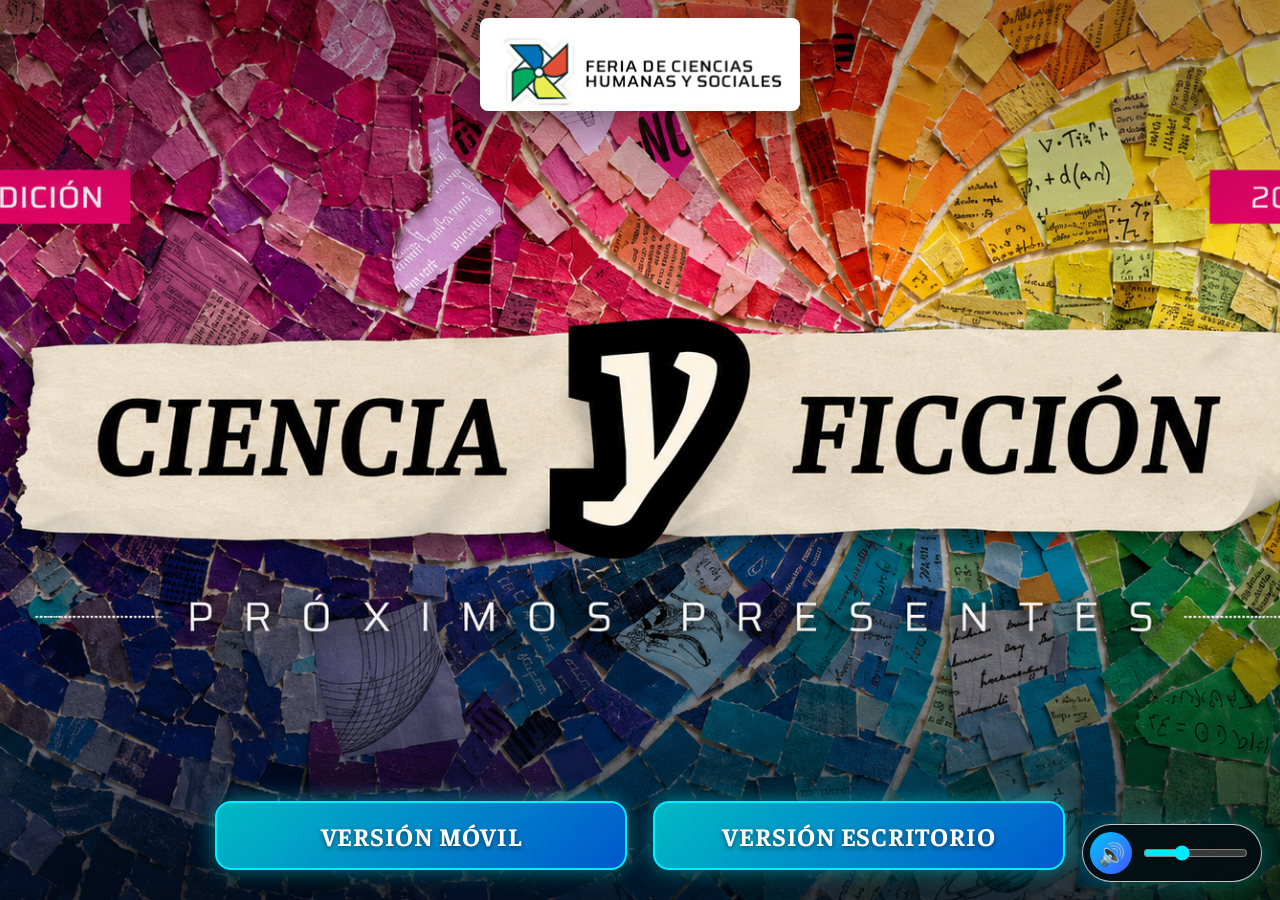
==== index.html @ 8a9bda1a "Publica sitio en la raíz de GitHub Pages" ====
<!DOCTYPE html>
<html lang="es">
<head>
  <meta charset="UTF-8">
  <meta name="viewport" content="width=device-width, initial-scale=1, viewport-fit=cover">
  <meta name="theme-color" content="#07131d">
  <title>El camino de la investigación - FERIA CSH UNSAM</title>
  <link rel="icon" href="data:image/svg+xml,%3Csvg xmlns='http://www.w3.org/2000/svg' viewBox='0 0 100 100'%3E%3Ctext y='.9em' font-size='90'%3E%F0%9F%94%AC%3C/text%3E%3C/svg%3E">

  <meta property="og:title" content="El camino de la investigación - FERIA CSH UNSAM">
  <meta property="og:description" content="Recorré el camino de la investigación en la Feria de Ciencias Sociales y Humanas de la UNSAM.">
  <meta property="og:type" content="website">
  <meta property="og:url" content="https://caminoinvestigacion-feriachs.github.io/">
  <meta property="og:image" content="https://caminoinvestigacion-feriachs.github.io/EL%20CAMINO%20DE%20LA%20INVESTIGACION-TITULO.png">

  <meta name="twitter:card" content="summary_large_image">
  <meta name="twitter:title" content="El camino de la investigación - FERIA CSH UNSAM">
  <meta name="twitter:description" content="Recorré el camino de la investigación en la Feria de Ciencias Sociales y Humanas de la UNSAM.">
  <meta name="twitter:image" content="https://caminoinvestigacion-feriachs.github.io/EL%20CAMINO%20DE%20LA%20INVESTIGACION-TITULO.png">
  <style>
    @font-face { font-family: "Faustina"; src: url("assets/fonts/faustina/Faustina-Regular.ttf") format("truetype"); font-weight: 400; }
    @font-face { font-family: "Faustina"; src: url("assets/fonts/faustina/Faustina-SemiBold.ttf") format("truetype"); font-weight: 600; }
    @font-face { font-family: "Faustina"; src: url("assets/fonts/faustina/Faustina-Bold.ttf") format("truetype"); font-weight: 700 900; }
    * { box-sizing: border-box; }
    body, button, a, input, output, select, textarea { font-family: "Faustina", serif !important; }
    html, body { margin: 0; width: 100%; min-height: 100%; }
    body {
      min-height: 100dvh;
      overflow: hidden;
      background: #07131d;
      font-family: "Faustina", serif;
    }
    .portal {
      position: relative;
      width: 100vw;
      height: 100dvh;
      overflow: hidden;
      isolation: isolate;
    }
    .portal-image {
      display: block;
      width: 100%;
      height: 100%;
      object-fit: cover;
      animation: portal-breath 12s ease-in-out infinite alternate;
      transform-origin: center;
      user-select: none;
      -webkit-user-drag: none;
    }
    .portal::after {
      content: "";
      position: absolute;
      inset: 0;
      z-index: 1;
      pointer-events: none;
      background: linear-gradient(180deg, rgba(4, 10, 18, .32), transparent 28%, transparent 68%, rgba(4, 10, 18, .7));
    }
    .portal-brand {
      position: absolute;
      z-index: 2;
      top: max(18px, env(safe-area-inset-top, 0px));
      left: 50%;
      width: clamp(220px, 25vw, 390px);
      max-height: 14vh;
      object-fit: contain;
      transform: translateX(-50%);
      border-radius: 8px;
      box-shadow: 0 8px 30px rgba(0, 0, 0, .35);
    }
    .version-actions {
      position: absolute;
      z-index: 2;
      left: 50%;
      bottom: max(30px, calc(env(safe-area-inset-bottom, 0px) + 18px));
      transform: translateX(-50%);
      display: flex;
      justify-content: center;
      gap: clamp(14px, 2vw, 28px);
      width: min(92vw, 850px);
    }
    .hotspot {
      min-height: 68px;
      flex: 1 1 0;
      display: inline-flex;
      align-items: center;
      justify-content: center;
      padding: 16px 24px;
      border: 2px solid #00efff;
      border-radius: 16px;
      background: linear-gradient(135deg, rgba(0, 192, 202, .96), rgba(0, 91, 211, .96));
      color: #fff;
      text-decoration: none;
      text-transform: uppercase;
      text-align: center;
      font-size: clamp(18px, 2vw, 26px);
      font-weight: 800;
      letter-spacing: .03em;
      text-shadow: 0 2px 5px rgba(0, 0, 0, .5);
      cursor: pointer;
      touch-action: manipulation;
      box-shadow: 0 0 22px rgba(0, 238, 255, .5), 0 10px 24px rgba(0, 0, 0, .35);
      transition: transform .16s ease, box-shadow .16s ease, filter .16s ease;
    }
    .hotspot:hover {
      transform: translateY(-3px);
      filter: brightness(1.08);
      box-shadow: 0 0 32px rgba(0, 238, 255, .8), 0 14px 28px rgba(0, 0, 0, .45);
    }
    .hotspot:focus-visible {
      outline: 4px solid #fff;
      outline-offset: 4px;
      background: rgba(255, 255, 255, .12);
    }
    .loading {
      position: fixed;
      inset: 0;
      z-index: 5;
      display: grid;
      place-items: center;
      background: #07131d;
      color: #fff;
      font-weight: 700;
      transition: opacity .25s ease;
    }
    .loading.hidden { opacity: 0; pointer-events: none; }
    .transport-choice {
      position: fixed;
      inset: 0;
      z-index: 6;
      display: grid;
      place-items: center;
      padding: 24px;
      background: rgba(4, 10, 18, .64);
      backdrop-filter: blur(14px) saturate(.72);
    }
    .transport-choice[hidden] { display: none; }
    .transport-panel {
      position: relative;
      width: min(760px, 94vw);
      border: 2px solid rgba(0, 239, 255, .72);
      border-radius: 26px;
      padding: clamp(30px, 5vw, 56px);
      background: linear-gradient(145deg, rgba(4, 24, 37, .97), rgba(6, 50, 70, .92));
      color: #fff;
      text-align: center;
      box-shadow: 0 0 44px rgba(0, 238, 255, .28), 0 28px 90px rgba(0, 0, 0, .58);
    }
    .transport-kicker {
      display: block;
      color: #7ffaff;
      font-size: 13px;
      font-weight: 800;
      letter-spacing: .2em;
    }
    .transport-panel h1 {
      margin: 12px auto 8px;
      max-width: 650px;
      font-size: clamp(28px, 5vw, 48px);
      line-height: 1.05;
    }
    .transport-device {
      margin: 0 0 28px;
      color: rgba(255, 255, 255, .78);
      font-size: 16px;
      font-weight: 700;
      letter-spacing: .08em;
      text-transform: uppercase;
    }
    .transport-actions {
      display: grid;
      grid-template-columns: 1fr 1fr;
      gap: 16px;
    }
    .transport-option {
      min-height: 112px;
      display: grid;
      place-items: center;
      border: 2px solid #00efff;
      border-radius: 20px;
      padding: 18px;
      color: #fff;
      text-decoration: none;
      font-size: clamp(24px, 4vw, 34px);
      font-weight: 900;
      letter-spacing: .08em;
      text-shadow: 0 2px 8px rgba(0, 0, 0, .58);
      box-shadow: 0 12px 28px rgba(0, 0, 0, .32);
      transition: transform .16s ease, filter .16s ease, box-shadow .16s ease;
    }
    .transport-option.terrestrial {
      background: linear-gradient(135deg, #00a66a, #006f78);
    }
    .transport-option.aerial {
      background: linear-gradient(135deg, #078bd5, #3448c5);
    }
    .transport-option:hover,
    .transport-option:focus-visible {
      transform: translateY(-3px);
      filter: brightness(1.12);
      box-shadow: 0 0 32px rgba(0, 238, 255, .64), 0 15px 34px rgba(0, 0, 0, .42);
    }
    .transport-back {
      position: absolute;
      top: 16px;
      right: 16px;
      min-height: 42px;
      border: 1px solid rgba(255, 255, 255, .72);
      border-radius: 999px;
      padding: 8px 15px;
      background: rgba(3, 17, 25, .78);
      color: #fff;
      font: inherit;
      font-size: 12px;
      font-weight: 800;
      letter-spacing: .08em;
      cursor: pointer;
    }
    @media (orientation: portrait) {
      .portal-image { object-fit: contain; }
      .portal-brand {
        top: max(16px, calc(env(safe-area-inset-top, 0px) + 8px));
        width: min(76vw, 360px);
      }
      .version-actions {
        bottom: max(24px, calc(env(safe-area-inset-bottom, 0px) + 16px));
        flex-direction: column;
        width: min(88vw, 430px);
        gap: 12px;
      }
      .hotspot {
        min-height: 58px;
        padding: 12px 18px;
        font-size: 18px;
      }
      .transport-choice { padding: 14px; }
      .transport-panel {
        width: min(92vw, 430px);
        border-radius: 22px;
        padding: 76px 18px 24px;
      }
      .transport-panel h1 { font-size: clamp(27px, 8vw, 38px); }
      .transport-device { margin-bottom: 20px; font-size: 13px; }
      .transport-actions { grid-template-columns: 1fr; gap: 12px; }
      .transport-option { min-height: 68px; font-size: 24px; }
    }
    @media (prefers-reduced-motion: reduce) {
      .hotspot, .loading { transition: none; }
    }
    .music-control {
      position: fixed;
      right: max(18px, env(safe-area-inset-right));
      bottom: max(18px, env(safe-area-inset-bottom));
      z-index: 20;
      display: flex;
      align-items: center;
      gap: 9px;
      border: 1px solid rgba(255,255,255,.76);
      border-radius: 999px;
      padding: 7px 11px 7px 7px;
      background: rgba(3,12,18,.86);
      box-shadow: 0 0 24px rgba(0,239,255,.28);
      backdrop-filter: blur(12px);
    }
    @keyframes portal-breath {
      from { transform: scale(1); }
      to { transform: scale(1.025); }
    }
    @media (prefers-reduced-motion: reduce) { .portal-image { animation: none; } }
    .music-toggle {
      width: 42px;
      height: 42px;
      border: 0;
      border-radius: 50%;
      background: linear-gradient(135deg,#00c6ff,#4455ff);
      color: #fff;
      font-size: 22px;
      cursor: pointer;
    }
    .music-volume { width: 105px; accent-color: #00eaff; cursor: pointer; }
    .music-control label { position: absolute; width: 1px; height: 1px; overflow: hidden; clip: rect(0,0,0,0); }
  </style>
</head>
<body>
  <main class="portal" aria-label="Seleccionar versión del recorrido">
    <img
      id="portal-image"
      class="portal-image"
      src="CIENCIA Y FICCION.png"
      alt="Ciencia y Ficción, XI edición 2026."
    >
    <img class="portal-brand" src="assets/feria-ciencias-humanas-sociales-logo.png" alt="Feria de Ciencias Humanas y Sociales">
    <nav class="version-actions" aria-label="Elegir versión de la experiencia">
      <a class="hotspot hotspot-mobile" href="mobile.html?device=mobile" data-device="mobile" aria-label="Ingresar al recorrido desde un dispositivo móvil">
        Versión móvil
      </a>
      <a class="hotspot hotspot-desktop" href="desktop.html?device=desktop" data-device="desktop" aria-label="Ingresar al recorrido desde una computadora">
        Versión escritorio
      </a>
    </nav>
  </main>
  <section id="transport-choice" class="transport-choice" role="dialog" aria-modal="true" aria-labelledby="transport-title" aria-hidden="true" hidden>
    <div class="transport-panel">
      <button id="transport-back" class="transport-back" type="button">← VOLVER</button>
      <span class="transport-kicker">EL CAMINO DE LA INVESTIGACIÓN</span>
      <h1 id="transport-title">¿Por qué medio querés hacer este recorrido?</h1>
      <p id="transport-device" class="transport-device"></p>
      <div class="transport-actions">
        <a id="terrestrial-option" class="transport-option terrestrial" href="mobile.html">TERRESTRE</a>
        <a id="aerial-option" class="transport-option aerial" href="aereo/">AÉREO</a>
      </div>
    </div>
  </section>
  <div class="music-control" aria-label="Control de música de fondo">
    <button id="music-toggle" class="music-toggle" type="button" aria-pressed="false" aria-label="Silenciar música">🔊</button>
    <label for="music-volume">Volumen</label>
    <input id="music-volume" class="music-volume" type="range" min="0" max="1" step="0.05" value="0.35" aria-label="Volumen de la música">
  </div>
  <audio id="portal-music" src="assets/audio/Noche_de_Tablado.mp3" preload="auto" loop></audio>
  <div class="loading" id="loading" role="status">Preparando la portada…</div>
  <script>
    (() => {
      const image = document.getElementById('portal-image');
      const loading = document.getElementById('loading');
      const transportChoice = document.getElementById('transport-choice');
      const transportDevice = document.getElementById('transport-device');
      const terrestrialOption = document.getElementById('terrestrial-option');
      const aerialOption = document.getElementById('aerial-option');
      const transportBack = document.getElementById('transport-back');
      const portalMusic = document.getElementById('portal-music');
      const musicToggle = document.getElementById('music-toggle');
      const musicVolume = document.getElementById('music-volume');
      const versionLinks = [...document.querySelectorAll('[data-device]')];
      let selectedVersionLink = null;
      let previousVolume = 0.35;

      portalMusic.volume = previousVolume;
      const updateMusicControl = () => {
        const muted = portalMusic.muted || portalMusic.volume === 0;
        musicToggle.textContent = muted ? '🔇' : '🔊';
        musicToggle.setAttribute('aria-pressed', String(muted));
        musicToggle.setAttribute('aria-label', muted ? 'Activar música' : 'Silenciar música');
      };
      const tryPlayMusic = () => portalMusic.play().catch(() => {});
      const unlockMusic = () => {
        tryPlayMusic();
        document.removeEventListener('pointerdown', unlockMusic);
        document.removeEventListener('keydown', unlockMusic);
      };
      document.addEventListener('pointerdown', unlockMusic);
      document.addEventListener('keydown', unlockMusic);
      tryPlayMusic();

      musicToggle.addEventListener('click', () => {
        if (portalMusic.paused) {
          portalMusic.muted = false;
          portalMusic.volume = previousVolume || 0.35;
          musicVolume.value = String(portalMusic.volume);
          tryPlayMusic();
        } else if (portalMusic.muted || portalMusic.volume === 0) {
          portalMusic.muted = false;
          portalMusic.volume = previousVolume || 0.35;
          musicVolume.value = String(portalMusic.volume);
          tryPlayMusic();
        } else {
          previousVolume = portalMusic.volume;
          portalMusic.muted = true;
        }
        updateMusicControl();
      });

      musicVolume.addEventListener('input', () => {
        const volume = Number(musicVolume.value);
        portalMusic.volume = volume;
        portalMusic.muted = volume === 0;
        if (volume > 0) previousVolume = volume;
        tryPlayMusic();
        updateMusicControl();
      });

      [terrestrialOption, aerialOption].forEach(option => option.addEventListener('click', () => portalMusic.pause()));

      const showTransportChoice = (device, sourceLink) => {
        selectedVersionLink = sourceLink;
        const isMobile = device === 'mobile';
        transportDevice.textContent = isMobile ? 'VERSIÓN MÓVIL' : 'VERSIÓN ESCRITORIO';

        const terrestrialUrl = new URL(isMobile ? 'mobile.html' : 'desktop.html', window.location.href);
        terrestrialUrl.searchParams.set('device', device);
        terrestrialOption.href = terrestrialUrl.href;

        const aerialUrl = new URL('aereo/', window.location.href);
        aerialUrl.searchParams.set('device', device);
        aerialUrl.searchParams.set('source', 'comocreamos');
        aerialOption.href = aerialUrl.href;

        transportChoice.hidden = false;
        transportChoice.setAttribute('aria-hidden', 'false');
        terrestrialOption.focus();
      };

      versionLinks.forEach(link => link.addEventListener('click', event => {
        event.preventDefault();
        showTransportChoice(link.dataset.device, link);
      }));

      transportBack.addEventListener('click', () => {
        transportChoice.hidden = true;
        transportChoice.setAttribute('aria-hidden', 'true');
        selectedVersionLink?.focus();
      });

      document.addEventListener('keydown', event => {
        if (event.key === 'Escape' && !transportChoice.hidden) transportBack.click();
      });

      const entryParams = new URLSearchParams(window.location.search);
      const requestedDevice = entryParams.get('device');
      if (entryParams.get('choose') === 'transport' && ['mobile', 'desktop'].includes(requestedDevice)) {
        const requestedLink = versionLinks.find(link => link.dataset.device === requestedDevice);
        showTransportChoice(requestedDevice, requestedLink || null);
      }

      const finish = () => loading.classList.add('hidden');
      if (image.complete) finish();
      else {
        image.addEventListener('load', finish, { once: true });
        image.addEventListener('error', finish, { once: true });
      }
    })();
  </script>
</body>
</html>
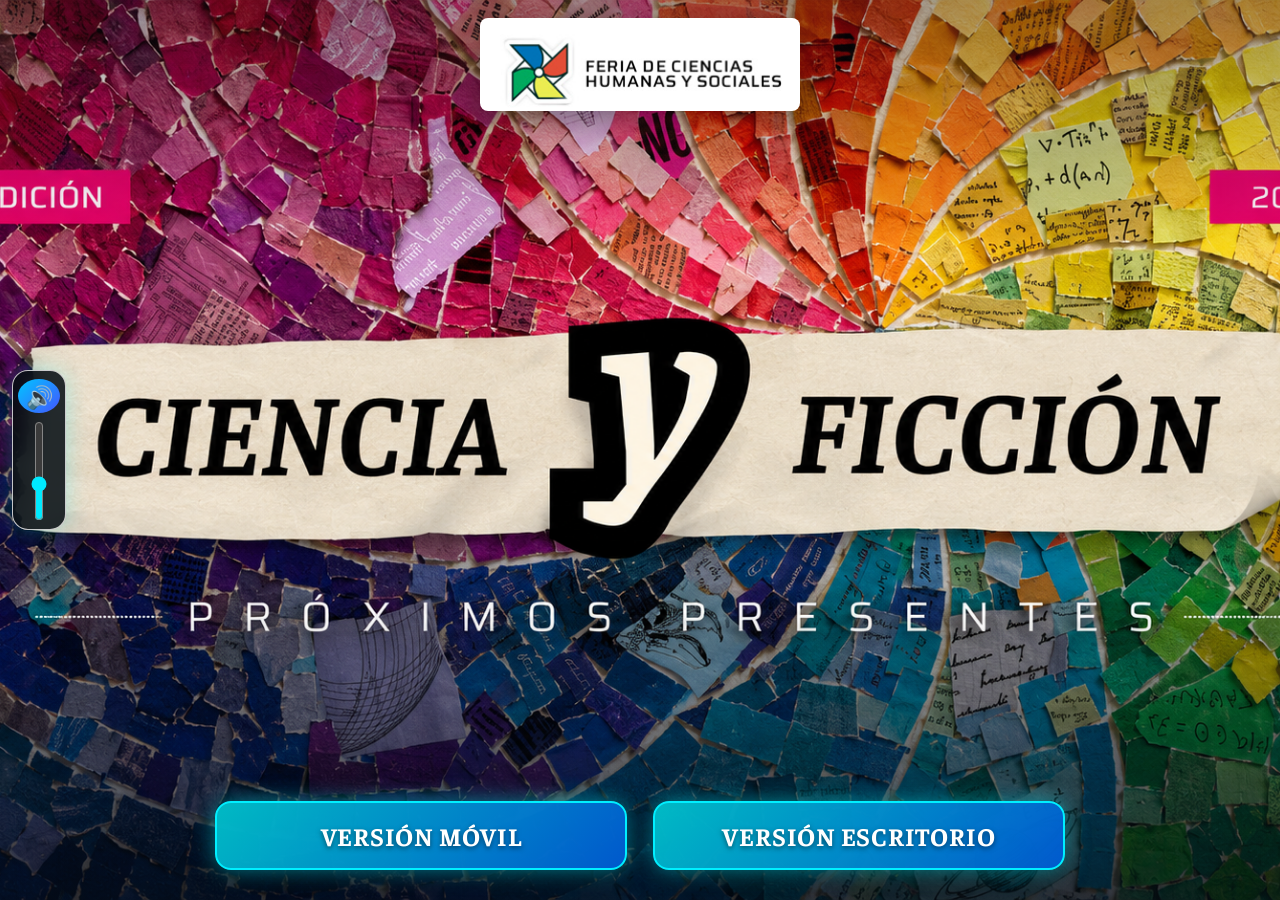
==== commit 1feb493e: "Ajusta volumen vertical y diseño móvil" ====
--- a/index.html
+++ b/index.html
@@ -4,17 +4,17 @@
   <meta charset="UTF-8">
   <meta name="viewport" content="width=device-width, initial-scale=1, viewport-fit=cover">
   <meta name="theme-color" content="#07131d">
-  <title>El camino de la investigación - FERIA CSH UNSAM</title>
+  <title>El camino de la investigación - FERIA CHS UNSAM</title>
   <link rel="icon" href="data:image/svg+xml,%3Csvg xmlns='http://www.w3.org/2000/svg' viewBox='0 0 100 100'%3E%3Ctext y='.9em' font-size='90'%3E%F0%9F%94%AC%3C/text%3E%3C/svg%3E">
 
-  <meta property="og:title" content="El camino de la investigación - FERIA CSH UNSAM">
+  <meta property="og:title" content="El camino de la investigación - FERIA CHS UNSAM">
   <meta property="og:description" content="Recorré el camino de la investigación en la Feria de Ciencias Sociales y Humanas de la UNSAM.">
   <meta property="og:type" content="website">
   <meta property="og:url" content="https://caminoinvestigacion-feriachs.github.io/">
   <meta property="og:image" content="https://caminoinvestigacion-feriachs.github.io/EL%20CAMINO%20DE%20LA%20INVESTIGACION-TITULO.png">
 
   <meta name="twitter:card" content="summary_large_image">
-  <meta name="twitter:title" content="El camino de la investigación - FERIA CSH UNSAM">
+  <meta name="twitter:title" content="El camino de la investigación - FERIA CHS UNSAM">
   <meta name="twitter:description" content="Recorré el camino de la investigación en la Feria de Ciencias Sociales y Humanas de la UNSAM.">
   <meta name="twitter:image" content="https://caminoinvestigacion-feriachs.github.io/EL%20CAMINO%20DE%20LA%20INVESTIGACION-TITULO.png">
   <style>
@@ -248,15 +248,20 @@
     }
     .music-control {
       position: fixed;
-      right: max(18px, env(safe-area-inset-right));
-      bottom: max(18px, env(safe-area-inset-bottom));
+      top: 50%;
+      left: max(12px, env(safe-area-inset-left, 0px));
       z-index: 20;
       display: flex;
+      box-sizing: border-box;
+      width: 54px;
+      height: 160px;
+      flex-direction: column;
       align-items: center;
-      gap: 9px;
+      gap: 8px;
+      transform: translateY(-50%);
       border: 1px solid rgba(255,255,255,.76);
-      border-radius: 999px;
-      padding: 7px 11px 7px 7px;
+      border-radius: 16px;
+      padding: 8px;
       background: rgba(3,12,18,.86);
       box-shadow: 0 0 24px rgba(0,239,255,.28);
       backdrop-filter: blur(12px);
@@ -276,7 +281,7 @@
       font-size: 22px;
       cursor: pointer;
     }
-    .music-volume { width: 105px; accent-color: #00eaff; cursor: pointer; }
+    .music-volume { flex: 1 1 auto; width: 24px; min-width: 24px; height: 100px; margin: 0; writing-mode: vertical-lr; direction: rtl; accent-color: #00eaff; cursor: pointer; }
     .music-control label { position: absolute; width: 1px; height: 1px; overflow: hidden; clip: rect(0,0,0,0); }
   </style>
 </head>
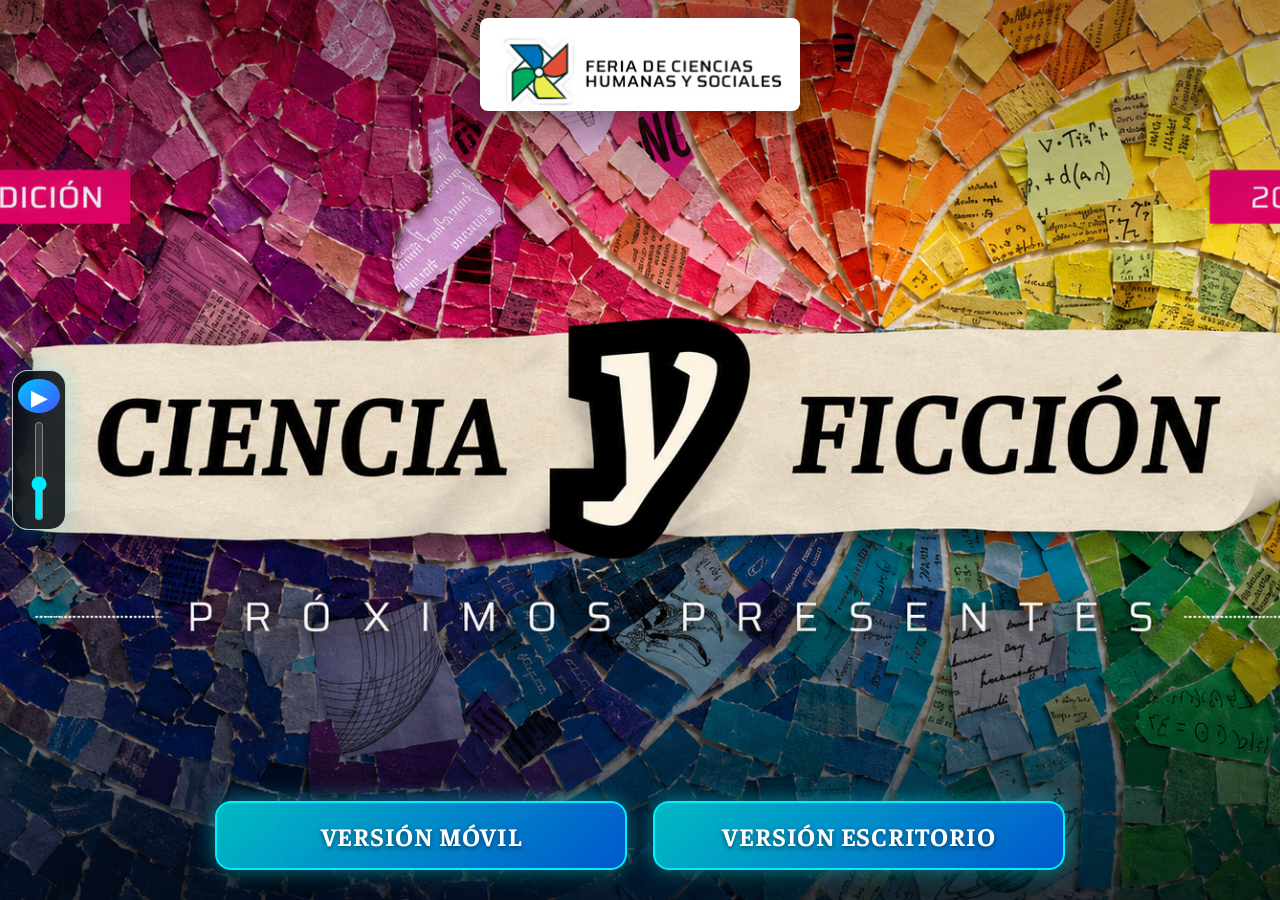
==== commit e487b628: "Mantiene música introductoria hasta entrar al mapa" ====
--- a/index.html
+++ b/index.html
@@ -320,7 +320,7 @@
     <label for="music-volume">Volumen</label>
     <input id="music-volume" class="music-volume" type="range" min="0" max="1" step="0.05" value="0.35" aria-label="Volumen de la música">
   </div>
-  <audio id="portal-music" src="assets/audio/Noche_de_Tablado.mp3" preload="auto" loop></audio>
+  <audio id="portal-music" src="assets/audio/Noche_de_Tablado.mp3" preload="auto" autoplay loop></audio>
   <div class="loading" id="loading" role="status">Preparando la portada…</div>
   <script>
     (() => {
@@ -337,22 +337,47 @@
       const versionLinks = [...document.querySelectorAll('[data-device]')];
       let selectedVersionLink = null;
       let previousVolume = 0.35;
+      const musicStorageKey = 'comocreamos-intro-music';
+      let savedMusic = null;
+      try { savedMusic = JSON.parse(sessionStorage.getItem(musicStorageKey) || 'null'); } catch (_) {}
+      if (Number.isFinite(savedMusic?.volume)) previousVolume = savedMusic.volume;
 
       portalMusic.volume = previousVolume;
+      portalMusic.muted = Boolean(savedMusic?.muted);
+      musicVolume.value = String(previousVolume);
+      if (Number.isFinite(savedMusic?.time) && savedMusic.time > 0) {
+        portalMusic.addEventListener('loadedmetadata', () => {
+          portalMusic.currentTime = savedMusic.time % (portalMusic.duration || Infinity);
+        }, { once: true });
+      }
+      const saveMusic = () => {
+        try {
+          sessionStorage.setItem(musicStorageKey, JSON.stringify({
+            time: portalMusic.currentTime,
+            volume: portalMusic.volume,
+            muted: portalMusic.muted
+          }));
+        } catch (_) {}
+      };
+      window.addEventListener('pagehide', saveMusic);
       const updateMusicControl = () => {
         const muted = portalMusic.muted || portalMusic.volume === 0;
-        musicToggle.textContent = muted ? '🔇' : '🔊';
+        musicToggle.textContent = muted ? '🔇' : portalMusic.paused ? '▶' : '🔊';
         musicToggle.setAttribute('aria-pressed', String(muted));
-        musicToggle.setAttribute('aria-label', muted ? 'Activar música' : 'Silenciar música');
+        musicToggle.setAttribute('aria-label', muted ? 'Activar música' : portalMusic.paused ? 'Reproducir música' : 'Silenciar música');
       };
-      const tryPlayMusic = () => portalMusic.play().catch(() => {});
-      const unlockMusic = () => {
-        tryPlayMusic();
-        document.removeEventListener('pointerdown', unlockMusic);
-        document.removeEventListener('keydown', unlockMusic);
+      const tryPlayMusic = () => portalMusic.play().then(updateMusicControl).catch(updateMusicControl);
+      const unlockMusic = event => {
+        if (event.target === musicToggle) return;
+        tryPlayMusic().then(() => {
+          if (portalMusic.paused) return;
+          document.removeEventListener('pointerdown', unlockMusic);
+          document.removeEventListener('keydown', unlockMusic);
+        });
       };
       document.addEventListener('pointerdown', unlockMusic);
       document.addEventListener('keydown', unlockMusic);
+      portalMusic.addEventListener('playing', updateMusicControl);
       tryPlayMusic();
 
       musicToggle.addEventListener('click', () => {
@@ -382,7 +407,7 @@
         updateMusicControl();
       });
 
-      [terrestrialOption, aerialOption].forEach(option => option.addEventListener('click', () => portalMusic.pause()));
+      [terrestrialOption, aerialOption].forEach(option => option.addEventListener('click', saveMusic));
 
       const showTransportChoice = (device, sourceLink) => {
         selectedVersionLink = sourceLink;
